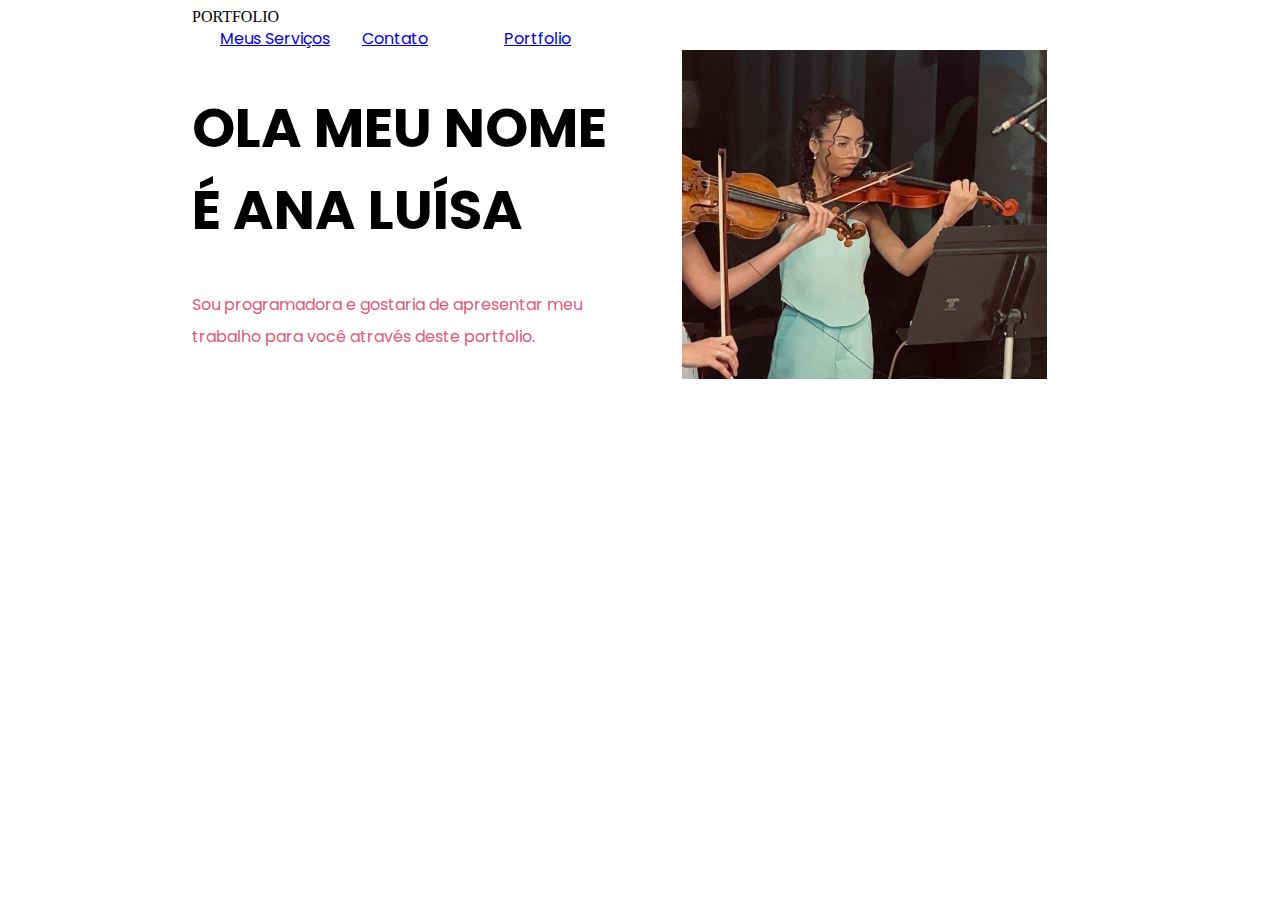
==== porti analu/index.html @ 6e532895 "Add files via upload" ====
<!DOCTYPE html>
<html lang="en">

<head>
    <meta charset="UTF-8">
    <!--configura a codificação de caracteres do documento, UTF-8 é uma codificação 
    de caracteres que pode representar quase todos os caracteres e símbolos do mundo. -->

    <meta http-equiv="X-UA-Compatible" content="IE=edge">
    <!-- isso permite que a pagina seja compativel com o internet explorer -->

    <meta name="viewport" content="width=device-width, initial-scale=1.0">
    <!-- a tag meta viewport, que é essencial para o design responsivo de sites. Define a largura da 
    página para ser igual à largura da tela do dispositivo.
    Um valor de 1.0 significa que a página será exibida sem zoom. -->

    <link rel="preconnect" href="https://fonts.googleapis.com">
    <link rel="preconnect" href="https://fonts.gstatic.com" crossorigin>
    <link href="https://fonts.googleapis.com/css2?family=Poppins:ital,wght@0,100;0,200;0,
    300;0,400;0,500;0,600;0,700;0,800;0,900;1,100;1,200;1,300;1,400;1,500;1,600;1,700;1,
    800;1,900&display=swap" link rel="stylesheet">
    <link rel="stylesheet" href="estilo.css">
    <title>PORTFOLIO</title>
</head>

<body>

    <!-- DEFINIDO A BARRA DE NAVEGAÇÃO -->

    <div class="navegacao">

        PORTFOLIO
    </div>

    <div id="menu">

        <ul>
            <li><a href="#services">Meus Serviços</a></li>
            <li><a href="#contact">Contato</a></li>
            <li><a href="#portfolioTitle">Portfolio</a></li>
        </ul>
    </div>
    </div>

    <div class="navegacao">

        <div id="cabecalhocta">



            <h1> OLA MEU NOME É ANA LUÍSA </h1>
            <p class="texto"> Sou programadora e gostaria de apresentar meu trabalho
                para você através deste portfolio.</p>
        </div>

        <div id="cabecalhoimg">
            <img src="ana.jpg">
        </div>

    </div>

</body>

</html>
---- porti analu/estilo.css ----
body {
    margin-left: 15%; 
    margin-right: 15%;
}

.navegacao{
    display: grid;
    grid-auto-flow: column;
    grid-auto-columns: 1fr;
}

#titulo{
    font-family:poppins;
    font-size: 28px;
    font-weight: 600;
    line-height: 42px;
    text-align: left;
    width: 119px;
    height: 42px;
    top: 40px;
    left: 160px;
    gap: 0px;
    opacity: 0px;
    color: #df597a;   
}

#menu ul{
    display: flex;
    list-style-type: none;
    margin: 0;
    padding: 0;
}

#menu li{
    display: inline-block;
    margin-left: 28px;
    font-family: poppins;
    font-style: arial;
    width: 114px;
    height: 24px;
    top: 49px;
    left: 974px;
    gap: 0px;
    opacity: 0px;
}

#cabecalhocta h1 {

    font-family: Poppins;
    font-size: 55px;
    font-weight: 700;
    line-height: 82.5px;
    text-align: left;
    

}

p.texto{ 

    font-family: poppins; 
    font-size: 16px;
    font-weight: 400;
    line-height: 32px; 
    text-align; left; 
    color:#df597a
}
#cabecalhoimg{



margin-left : 42px;
border-radius : 50%;


}
#cabecalhoimg img {
    width: 90% 
}
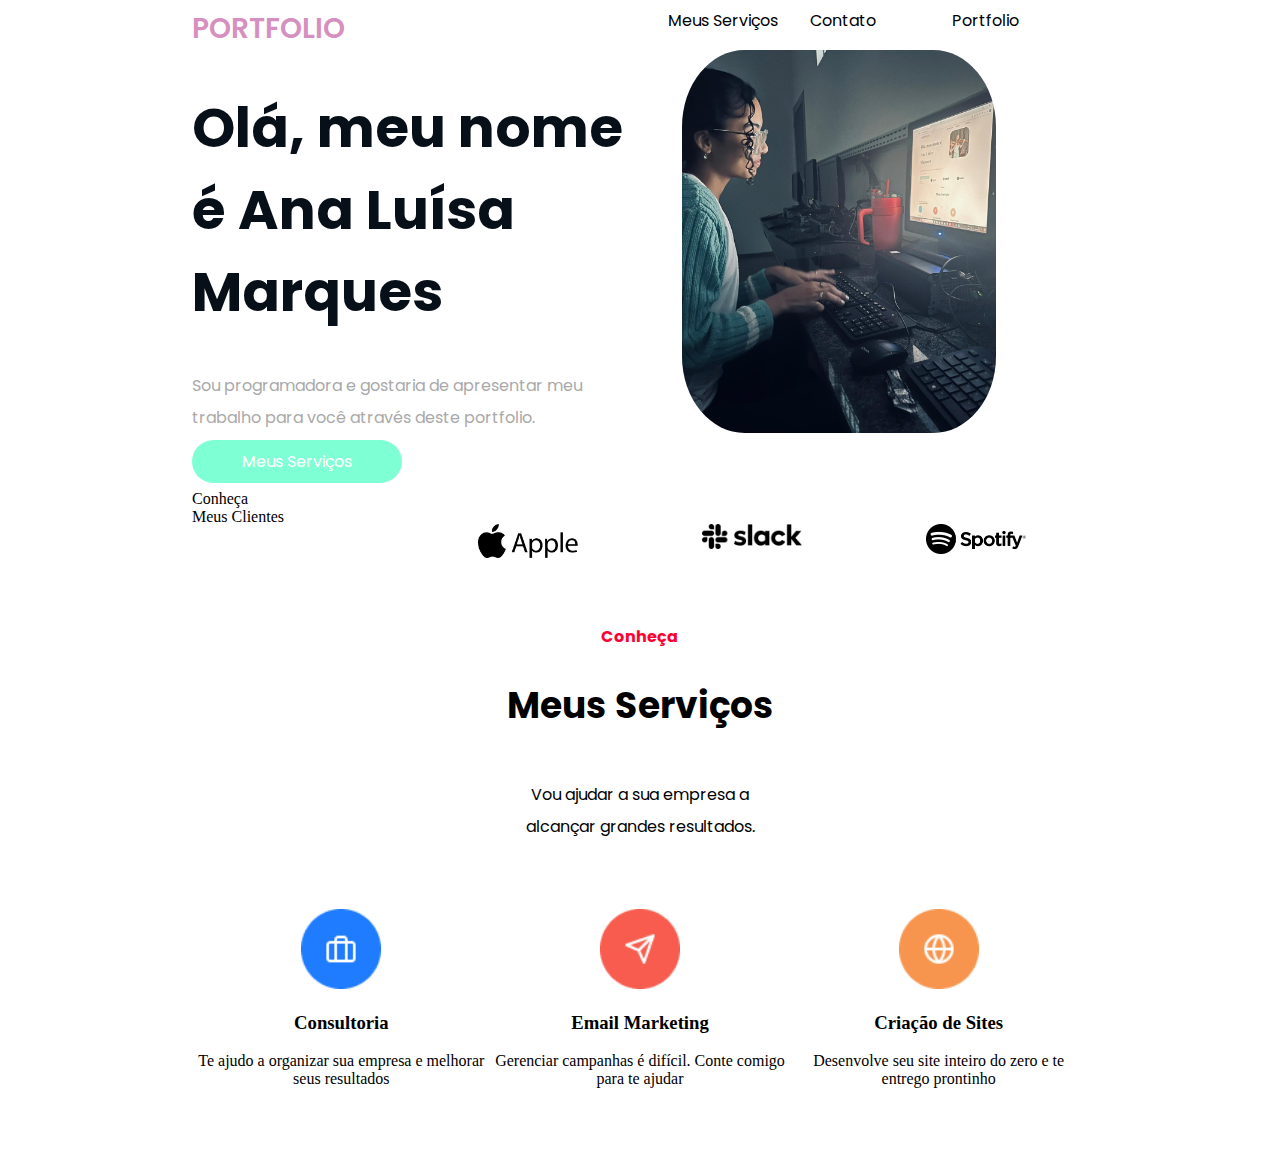
==== commit be34edab: "ana luisa com s" ====
--- a/porti analu/index.html
+++ b/porti analu/index.html
@@ -18,47 +18,91 @@
     <link rel="preconnect" href="https://fonts.gstatic.com" crossorigin>
     <link href="https://fonts.googleapis.com/css2?family=Poppins:ital,wght@0,100;0,200;0,
     300;0,400;0,500;0,600;0,700;0,800;0,900;1,100;1,200;1,300;1,400;1,500;1,600;1,700;1,
-    800;1,900&display=swap" link rel="stylesheet">
+    800;1,900&display=swap" rel="stylesheet">
+
     <link rel="stylesheet" href="estilo.css">
     <title>PORTFOLIO</title>
 </head>
 
 <body>
 
-    <!-- DEFINIDO A BARRA DE NAVEGAÇÃO -->
-
     <div class="navegacao">
 
-        PORTFOLIO
-    </div>
+        <div id="titulo">
+            PORTFOLIO
+        </div>
 
-    <div id="menu">
-
-        <ul>
-            <li><a href="#services">Meus Serviços</a></li>
-            <li><a href="#contact">Contato</a></li>
-            <li><a href="#portfolioTitle">Portfolio</a></li>
-        </ul>
-    </div>
+        <div id="menu">
+            <ul>
+                <li><a href="#services">Meus Serviços</a></li>
+                <li><a href="#contact">Contato</a></li>
+                <li><a href="#PORTFOLIOTitle">Portfolio</a></li>
+            </ul>
+        </div>
     </div>
 
     <div class="navegacao">
 
         <div id="cabecalhocta">
+            <h1> Olá, meu nome é Ana Luísa Marques </h1>
+            <p class="texto"> Sou programadora e
+                gostaria de apresentar meu trabalho para você através deste portfolio.</p>
 
-
-
-            <h1> OLA MEU NOME É ANA LUÍSA </h1>
-            <p class="texto"> Sou programadora e gostaria de apresentar meu trabalho
-                para você através deste portfolio.</p>
+            <a id="buttoncta" href="services">Meus Serviços</a>
         </div>
 
         <div id="cabecalhoimg">
             <img src="ana.jpg">
         </div>
-
     </div>
 
+    <div class="navegacao" id="Clientes">
+        <div id="cabecalhoclientetexto">
+            <p>Conheça</br>
+                Meus Clientes</p>
+        </div>
+        <div id="cabecalhologo">
+            <img width = "100" src="apple.png"> 
+        </div>
+        <div id="cabecalhologo">
+            <img width = "100" src="slack.png">
+        </div>
+        <div id="cabecalhologo">
+            <img width = "100" src="spotify.png">
+        </div>
+    </div>
+    <div class="navegacao">
+    <div id="service">
+        <h2 id="red">Conheça</h2>
+        <h2 id="black">Meus Serviços</h2>
+    </div>
+    </div>
+    <div class="navegacao">
+   <p class="gray"> Vou ajudar a sua empresa a <br>
+     alcançar grandes resultados. </p>
+    </div>
+    <div class="navegacao">
+        <div id="cabecalhologo">
+        <img width="80" src="Group21.png">
+         <h3>Consultoria</h3>
+         <p>Te ajudo a organizar sua empresa e 
+         melhorar seus resultados</p>
+
+        </div>
+
+            <div id="cabecalhologo">
+            <img width="80" src="Group17.png">
+            <h3>Email Marketing</h3>
+            <P>Gerenciar campanhas é difícil.
+                Conte comigo para te ajudar</P>
+        </div>
+
+         <div id="cabecalhologo">
+            <img width="80" src="Group19.png">
+            <h3>Criação de Sites</h3>
+            <p>Desenvolve seu site inteiro
+            do zero e te entrego prontinho</p>
+         </div>
 </body>
 
 </html>--- a/porti analu/estilo.css
+++ b/porti analu/estilo.css
@@ -1,16 +1,16 @@
 body {
-    margin-left: 15%; 
+    margin-left: 15%;
     margin-right: 15%;
 }
 
-.navegacao{
+.navegacao {
     display: grid;
     grid-auto-flow: column;
     grid-auto-columns: 1fr;
 }
 
-#titulo{
-    font-family:poppins;
+#titulo {
+    font-family: Poppins;
     font-size: 28px;
     font-weight: 600;
     line-height: 42px;
@@ -21,21 +21,21 @@
     left: 160px;
     gap: 0px;
     opacity: 0px;
-    color: #df597a;   
+    color: #d690bf;
 }
 
-#menu ul{
+#menu ul {
     display: flex;
     list-style-type: none;
     margin: 0;
     padding: 0;
 }
 
-#menu li{
+#menu li {
     display: inline-block;
     margin-left: 28px;
     font-family: poppins;
-    font-style: arial;
+    font-style: normal;
     width: 114px;
     height: 24px;
     top: 49px;
@@ -44,35 +44,98 @@
     opacity: 0px;
 }
 
-#cabecalhocta h1 {
 
+
+p.texto{
     font-family: Poppins;
+    font-size: 16px;
+    font-weight: 400;
+    line-height: 32px;
+    text-align: left;
+    color: darkgray;
+}
+
+
+
+#cabecalhoimg img{
+    width: 70%;
+    margin-left: 42px;
+    border-radius: 20%;
+}
+
+#cabecalhocta h1{
+    font-family: poppins;
     font-size: 55px;
     font-weight: 700;
-    line-height: 82.5px;
+    line-height: 82px;
     text-align: left;
-    
+    color: #070F18;
+}
+
+a {
+    color: black;
+    text-decoration: none;
+}
+
+#buttoncta{
+    width: 180px;
+    height: 48px;
+    top: 504px;
+    left: 160px;
+    gap: 0px;
+    border-radius: 50px;
+    opacity: 0px;
+    background:aquamarine;
+    font-family: Poppins;
+    font-size: 16px;
+    line-height: 24px;
+    text-align: center;
+    color: white;
+    padding: 10px 50px 10px 50px;
+}
+
+#clientes{
+    margin-top: 50px;
+    margin-bottom: 50px;
+}
+
+#cabecalhoclienteTexto{
+    font-family: Poppins;
+    font-size: 16px;
+    font-weight: 600;
+    line-height: 24px;
+    text-align: left;
+    color: #070F18;
 
 }
 
-p.texto{ 
+#cabecalhologo{
+    text-align:center;
+    margin-top: 50px;
+    margin-bottom: 50px;
+}
 
-    font-family: poppins; 
+#red{
+    font-family: Poppins;
+    font-size: 16px;
+    font-weight: 700;
+    line-height: 24px;
+    text-align: center;
+    color: rgb(255, 0, 51);
+}
+
+#black{
+    font-family: Poppins;
+    font-size: 36px;
+    font-weight: 700;
+    line-height: 54px;
+    text-align: center;
+}
+
+.gray{
+    font-family: Poppins;
     font-size: 16px;
     font-weight: 400;
-    line-height: 32px; 
-    text-align; left; 
-    color:#df597a
-}
-#cabecalhoimg{
-
-
-
-margin-left : 42px;
-border-radius : 50%;
-
-
-}
-#cabecalhoimg img {
-    width: 90% 
+    line-height: 32px;
+    text-align: center;
 }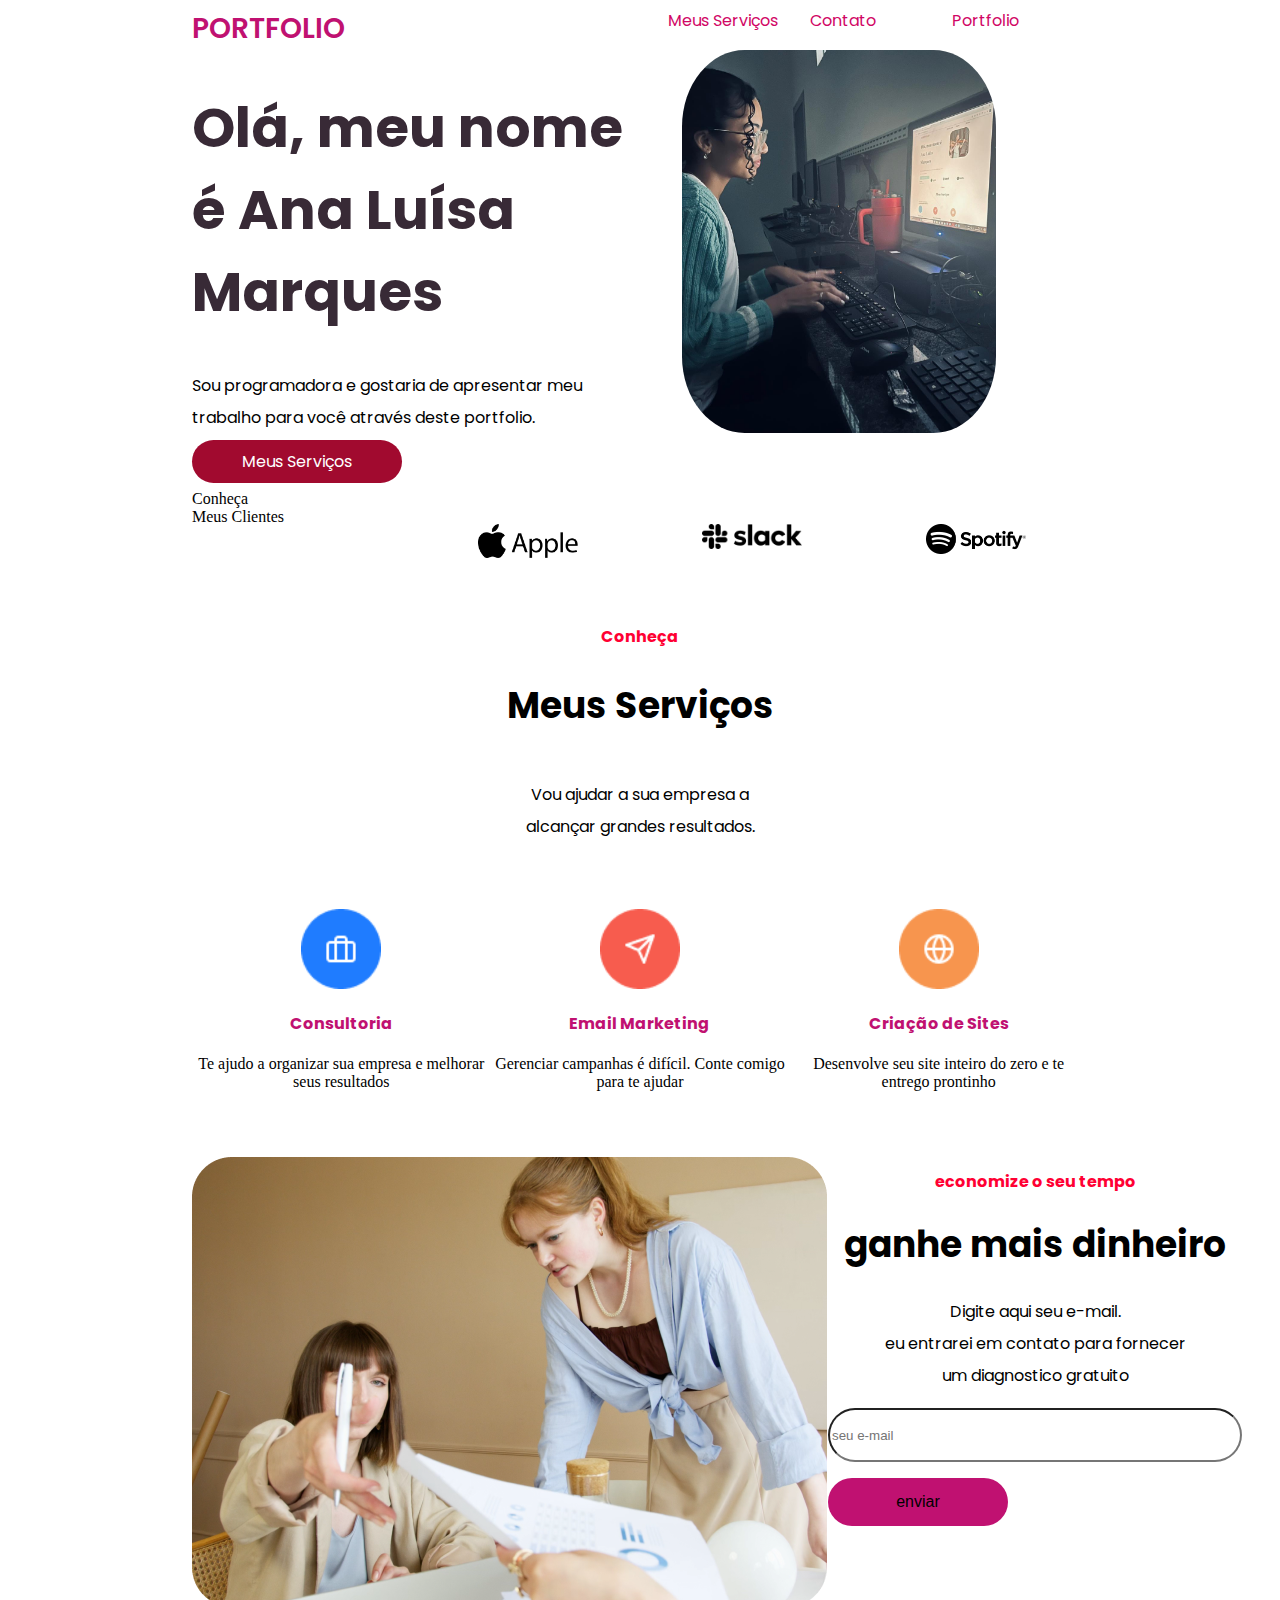
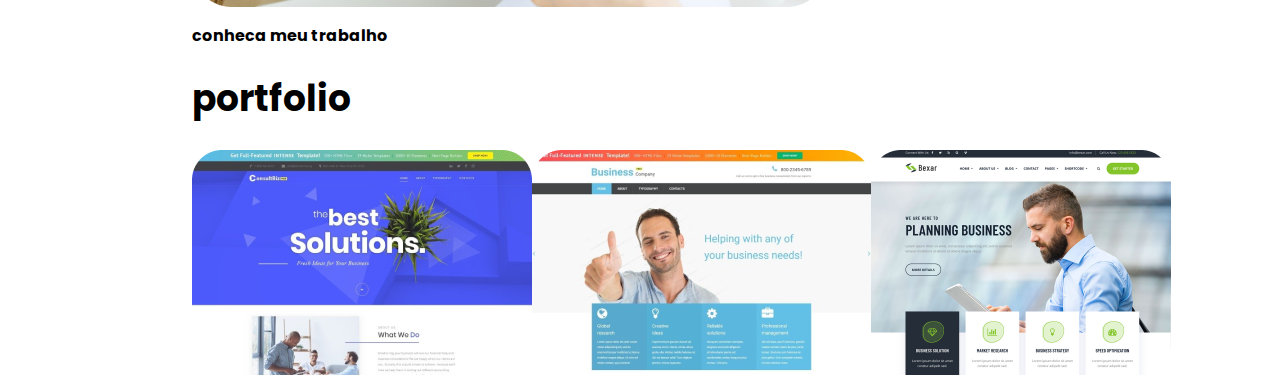
==== commit 96a5d0fd: "Add files via upload" ====
--- a/porti analu/index.html
+++ b/porti analu/index.html
@@ -62,47 +62,85 @@
                 Meus Clientes</p>
         </div>
         <div id="cabecalhologo">
-            <img width = "100" src="apple.png"> 
+            <img width="100" src="apple.png">
         </div>
         <div id="cabecalhologo">
-            <img width = "100" src="slack.png">
+            <img width="100" src="slack.png">
         </div>
         <div id="cabecalhologo">
-            <img width = "100" src="spotify.png">
+            <img width="100" src="spotify.png">
         </div>
     </div>
     <div class="navegacao">
-    <div id="service">
-        <h2 id="red">Conheça</h2>
-        <h2 id="black">Meus Serviços</h2>
-    </div>
+        <div id="service">
+            <h2 id="red">Conheça</h2>
+            <h2 id="black">Meus Serviços</h2>
+        </div>
     </div>
     <div class="navegacao">
-   <p class="gray"> Vou ajudar a sua empresa a <br>
-     alcançar grandes resultados. </p>
+        <p class="gray"> Vou ajudar a sua empresa a <br>
+            alcançar grandes resultados. </p>
     </div>
     <div class="navegacao">
         <div id="cabecalhologo">
-        <img width="80" src="Group21.png">
-         <h3>Consultoria</h3>
-         <p>Te ajudo a organizar sua empresa e 
-         melhorar seus resultados</p>
+            <img width="80" src="Group21.png">
+            <h3>Consultoria</h3>
+            <p>Te ajudo a organizar sua empresa e
+                melhorar seus resultados</p>
 
         </div>
 
-            <div id="cabecalhologo">
+        <div id="cabecalhologo">
             <img width="80" src="Group17.png">
             <h3>Email Marketing</h3>
             <P>Gerenciar campanhas é difícil.
                 Conte comigo para te ajudar</P>
         </div>
 
-         <div id="cabecalhologo">
+        <div id="cabecalhologo">
             <img width="80" src="Group19.png">
             <h3>Criação de Sites</h3>
             <p>Desenvolve seu site inteiro
-            do zero e te entrego prontinho</p>
-         </div>
+                do zero e te entrego prontinho</p>
+
+        </div>
+    </div>
+    <div class="navegacao">
+        <div>
+            <img src="Group26.png">
+        </div>
+        <div id="contactform">
+
+            <h2 id="red"> economize o seu tempo </h2>
+            <h1 id="black"> ganhe mais dinheiro </h1>
+            <p class="gray">Digite aqui seu e-mail.
+                <br> eu entrarei em contato para fornecer
+                <br> um diagnostico gratuito
+            </p>
+
+
+            <form action="https://formspree.io/f/mnnazalw" method="post">
+                <input placeholder="seu e-mail" type=" text" id=" e-maiLinput" name="contactemail" requierd="requierd">
+                <p>
+                    <button type="submit">enviar</button>
+                </p>
+
+            </form>
+        </div>
+    </div>
+    <div>
+        <h2 id="red2"> conheca meu trabalho</h2>
+        <h1 id="black2">portfolio</h1>
+    </div>
+
+    <div class="navegacao">
+        <div> <img src="modelo-de-site-corporativo-responsivo-gratuito_52524-0-original 1.png"></div>
+        <div> <img src="modelo-gratuito-de-site-responsivo-para-negocios_55108-0-original 1.png"></div>
+        <div> <img src="bexer-bootstrap-business-template 1.png"></div>
+
+
 </body>
 
+
+
 </html>--- a/porti analu/estilo.css
+++ b/porti analu/estilo.css
@@ -21,7 +21,7 @@
     left: 160px;
     gap: 0px;
     opacity: 0px;
-    color: #d690bf;
+    color: #c01171;
 }
 
 #menu ul {
@@ -52,7 +52,7 @@
     font-weight: 400;
     line-height: 32px;
     text-align: left;
-    color: darkgray;
+    color: rgb(0, 0, 0);
 }
 
 
@@ -69,11 +69,11 @@
     font-weight: 700;
     line-height: 82px;
     text-align: left;
-    color: #070F18;
+    color: #382a36;
 }
 
 a {
-    color: black;
+    color: rgb(209, 6, 101);
     text-decoration: none;
 }
 
@@ -85,7 +85,7 @@
     gap: 0px;
     border-radius: 50px;
     opacity: 0px;
-    background:aquamarine;
+    background:rgb(161, 10, 47);
     font-family: Poppins;
     font-size: 16px;
     line-height: 24px;
@@ -105,7 +105,7 @@
     font-weight: 600;
     line-height: 24px;
     text-align: left;
-    color: #070F18;
+    color: #191e24;
 
 }
 
@@ -138,4 +138,69 @@
     font-weight: 400;
     line-height: 32px;
     text-align: center;
+}
+
+h3{ 
+
+font-family: Poppins;
+font-size: 16px;
+font-weight: 600 px;
+line-height: 30px;
+text-align: left;
+color: #c01171;
+text-align: center;
+
+}
+
+#contactform input {
+
+width: 406px;
+height: 48px;
+top: 1627px;
+left: 887px;
+gap: 0px;
+border-radius: 50px;
+opacity: 0px;
+
+}
+
+#contactform button {
+
+width: 180px;
+height: 48px;
+top: 1695px;
+left: 887px;
+gap: 0px;
+border-radius: 50px;
+opacity: 0px;
+background-color: #c01171;    
+border: 0;
+font-size: 16px;
+
+}
+
+#red2{ 
+
+    font-family: Poppins;
+    font-size: 16px;
+    font-weight: 700;
+    line-height: 24px;
+    text-align: left;
+    
+
+
+}
+
+#black2{ 
+
+    font-family: Poppins;
+    font-size: 36px;
+    font-weight: 700;
+    line-height: 54px;
+    text-align: left;
+    
+
+
+
+
 }